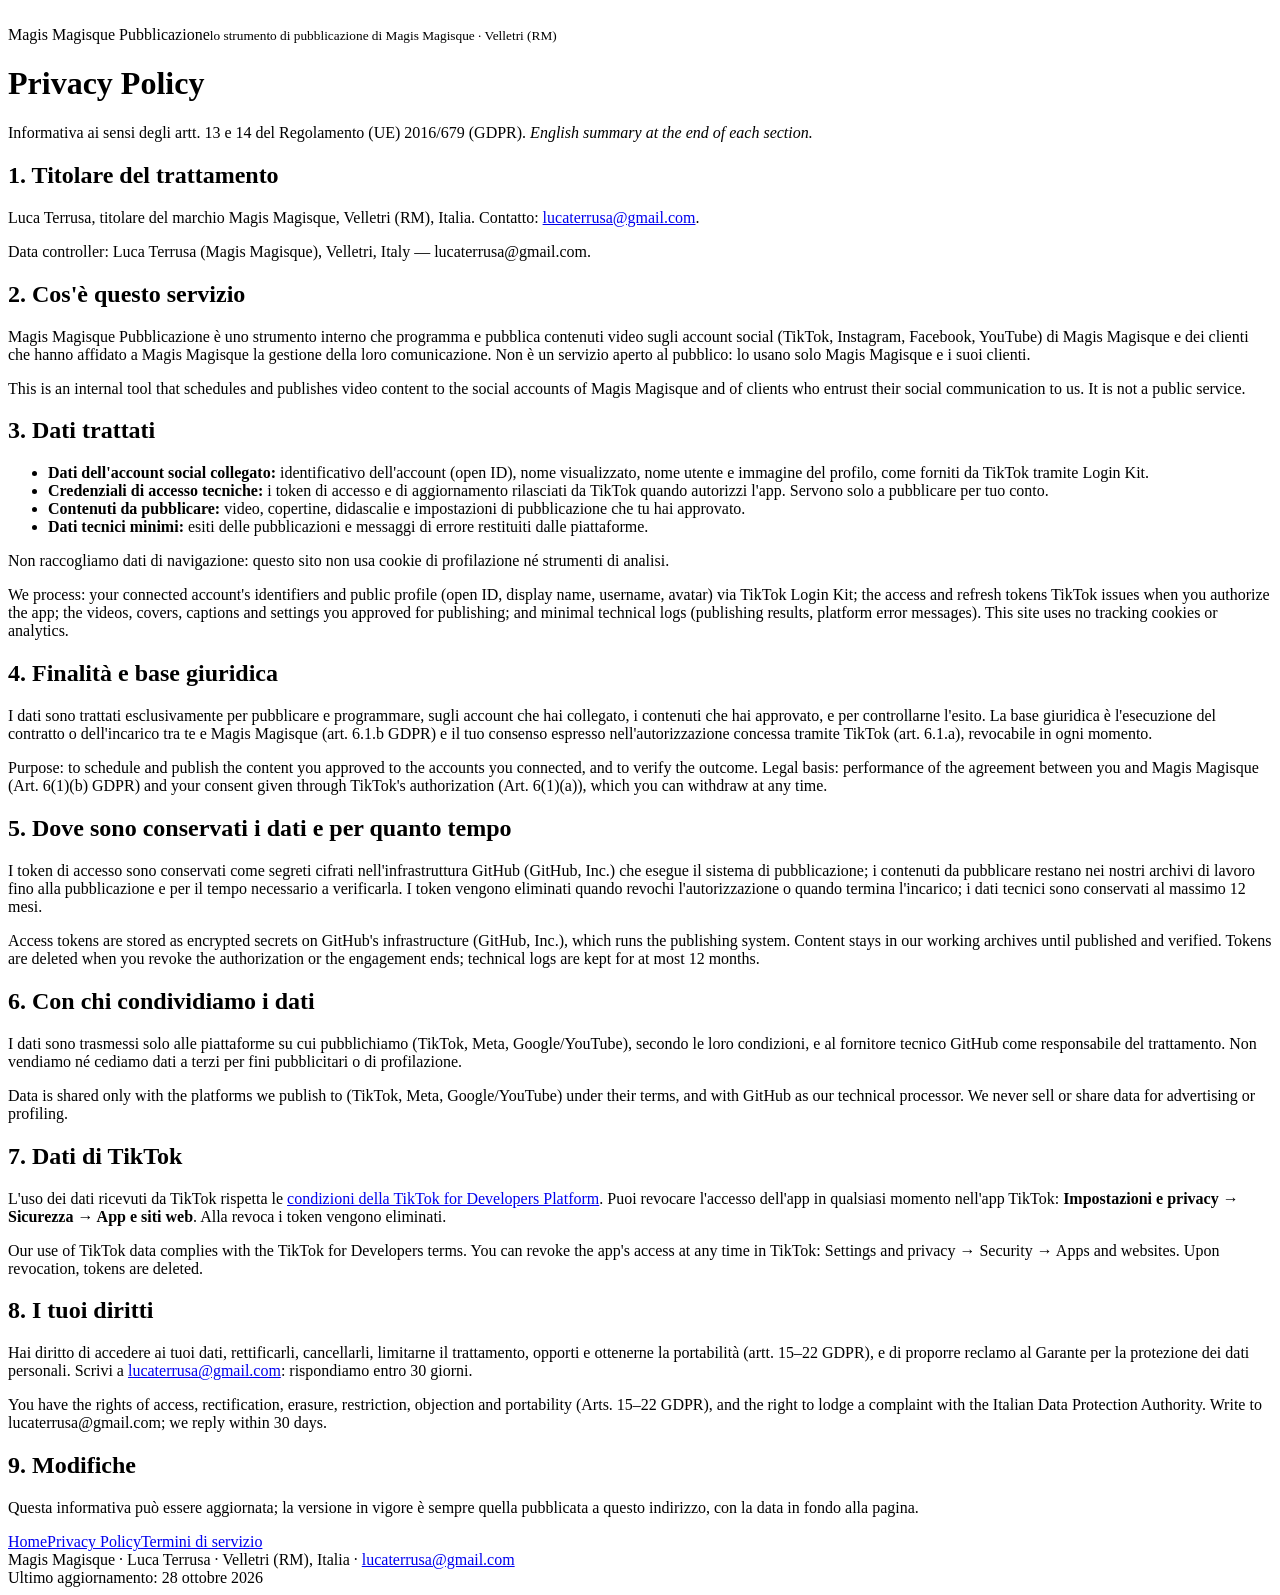
==== privacy.html @ effdfabe "Sito: home, privacy policy, termini, accesso TikTok Co-Authored-By: Claude Fable 5.1 <noreply@anthro" ====
<!doctype html><html lang="it"><head><meta charset="utf-8"><meta name="viewport" content="width=device-width,initial-scale=1"><title>Privacy Policy · Magis Magisque Pubblicazione</title><link rel="icon" href="/magis-pubblicazione-sito/icon-256.png"><link rel="stylesheet" href="/magis-pubblicazione-sito/style.css"></head><body><main>
<header><img src="/magis-pubblicazione-sito/icon-256.png" alt=""><div class="brand">Magis Magisque Pubblicazione<small>lo strumento di pubblicazione di Magis Magisque · Velletri (RM)</small></div></header>
<h1>Privacy Policy</h1>
<p class="muted">Informativa ai sensi degli artt. 13 e 14 del Regolamento (UE) 2016/679 (GDPR). <em>English summary at the end of each section.</em></p>

<h2>1. Titolare del trattamento</h2>
<p>Luca Terrusa, titolare del marchio Magis Magisque, Velletri (RM), Italia. Contatto: <a href="mailto:lucaterrusa@gmail.com">lucaterrusa@gmail.com</a>.</p>
<p class="en">Data controller: Luca Terrusa (Magis Magisque), Velletri, Italy — lucaterrusa@gmail.com.</p>

<h2>2. Cos'è questo servizio</h2>
<p>Magis Magisque Pubblicazione è uno strumento interno che programma e pubblica contenuti video sugli account social (TikTok, Instagram, Facebook, YouTube) di Magis Magisque e dei clienti che hanno affidato a Magis Magisque la gestione della loro comunicazione. Non è un servizio aperto al pubblico: lo usano solo Magis Magisque e i suoi clienti.</p>
<p class="en">This is an internal tool that schedules and publishes video content to the social accounts of Magis Magisque and of clients who entrust their social communication to us. It is not a public service.</p>

<h2>3. Dati trattati</h2>
<ul>
<li><strong>Dati dell'account social collegato:</strong> identificativo dell'account (open ID), nome visualizzato, nome utente e immagine del profilo, come forniti da TikTok tramite Login Kit.</li>
<li><strong>Credenziali di accesso tecniche:</strong> i token di accesso e di aggiornamento rilasciati da TikTok quando autorizzi l'app. Servono solo a pubblicare per tuo conto.</li>
<li><strong>Contenuti da pubblicare:</strong> video, copertine, didascalie e impostazioni di pubblicazione che tu hai approvato.</li>
<li><strong>Dati tecnici minimi:</strong> esiti delle pubblicazioni e messaggi di errore restituiti dalle piattaforme.</li>
</ul>
<p>Non raccogliamo dati di navigazione: questo sito non usa cookie di profilazione né strumenti di analisi.</p>
<p class="en">We process: your connected account's identifiers and public profile (open ID, display name, username, avatar) via TikTok Login Kit; the access and refresh tokens TikTok issues when you authorize the app; the videos, covers, captions and settings you approved for publishing; and minimal technical logs (publishing results, platform error messages). This site uses no tracking cookies or analytics.</p>

<h2>4. Finalità e base giuridica</h2>
<p>I dati sono trattati esclusivamente per pubblicare e programmare, sugli account che hai collegato, i contenuti che hai approvato, e per controllarne l'esito. La base giuridica è l'esecuzione del contratto o dell'incarico tra te e Magis Magisque (art. 6.1.b GDPR) e il tuo consenso espresso nell'autorizzazione concessa tramite TikTok (art. 6.1.a), revocabile in ogni momento.</p>
<p class="en">Purpose: to schedule and publish the content you approved to the accounts you connected, and to verify the outcome. Legal basis: performance of the agreement between you and Magis Magisque (Art. 6(1)(b) GDPR) and your consent given through TikTok's authorization (Art. 6(1)(a)), which you can withdraw at any time.</p>

<h2>5. Dove sono conservati i dati e per quanto tempo</h2>
<p>I token di accesso sono conservati come segreti cifrati nell'infrastruttura GitHub (GitHub, Inc.) che esegue il sistema di pubblicazione; i contenuti da pubblicare restano nei nostri archivi di lavoro fino alla pubblicazione e per il tempo necessario a verificarla. I token vengono eliminati quando revochi l'autorizzazione o quando termina l'incarico; i dati tecnici sono conservati al massimo 12 mesi.</p>
<p class="en">Access tokens are stored as encrypted secrets on GitHub's infrastructure (GitHub, Inc.), which runs the publishing system. Content stays in our working archives until published and verified. Tokens are deleted when you revoke the authorization or the engagement ends; technical logs are kept for at most 12 months.</p>

<h2>6. Con chi condividiamo i dati</h2>
<p>I dati sono trasmessi solo alle piattaforme su cui pubblichiamo (TikTok, Meta, Google/YouTube), secondo le loro condizioni, e al fornitore tecnico GitHub come responsabile del trattamento. Non vendiamo né cediamo dati a terzi per fini pubblicitari o di profilazione.</p>
<p class="en">Data is shared only with the platforms we publish to (TikTok, Meta, Google/YouTube) under their terms, and with GitHub as our technical processor. We never sell or share data for advertising or profiling.</p>

<h2>7. Dati di TikTok</h2>
<p>L'uso dei dati ricevuti da TikTok rispetta le <a href="https://developers.tiktok.com/doc/tiktok-api-terms-of-service">condizioni della TikTok for Developers Platform</a>. Puoi revocare l'accesso dell'app in qualsiasi momento nell'app TikTok: <strong>Impostazioni e privacy → Sicurezza → App e siti web</strong>. Alla revoca i token vengono eliminati.</p>
<p class="en">Our use of TikTok data complies with the TikTok for Developers terms. You can revoke the app's access at any time in TikTok: Settings and privacy → Security → Apps and websites. Upon revocation, tokens are deleted.</p>

<h2>8. I tuoi diritti</h2>
<p>Hai diritto di accedere ai tuoi dati, rettificarli, cancellarli, limitarne il trattamento, opporti e ottenerne la portabilità (artt. 15–22 GDPR), e di proporre reclamo al Garante per la protezione dei dati personali. Scrivi a <a href="mailto:lucaterrusa@gmail.com">lucaterrusa@gmail.com</a>: rispondiamo entro 30 giorni.</p>
<p class="en">You have the rights of access, rectification, erasure, restriction, objection and portability (Arts. 15–22 GDPR), and the right to lodge a complaint with the Italian Data Protection Authority. Write to lucaterrusa@gmail.com; we reply within 30 days.</p>

<h2>9. Modifiche</h2>
<p>Questa informativa può essere aggiornata; la versione in vigore è sempre quella pubblicata a questo indirizzo, con la data in fondo alla pagina.</p>
<nav class="muted"><a href="/magis-pubblicazione-sito/">Home</a><a href="/magis-pubblicazione-sito/privacy.html">Privacy Policy</a><a href="/magis-pubblicazione-sito/termini.html">Termini di servizio</a></nav>
<footer>Magis Magisque · Luca Terrusa · Velletri (RM), Italia · <a href="mailto:lucaterrusa@gmail.com">lucaterrusa@gmail.com</a><br>Ultimo aggiornamento: 28 ottobre 2026</footer>
</main></body></html>
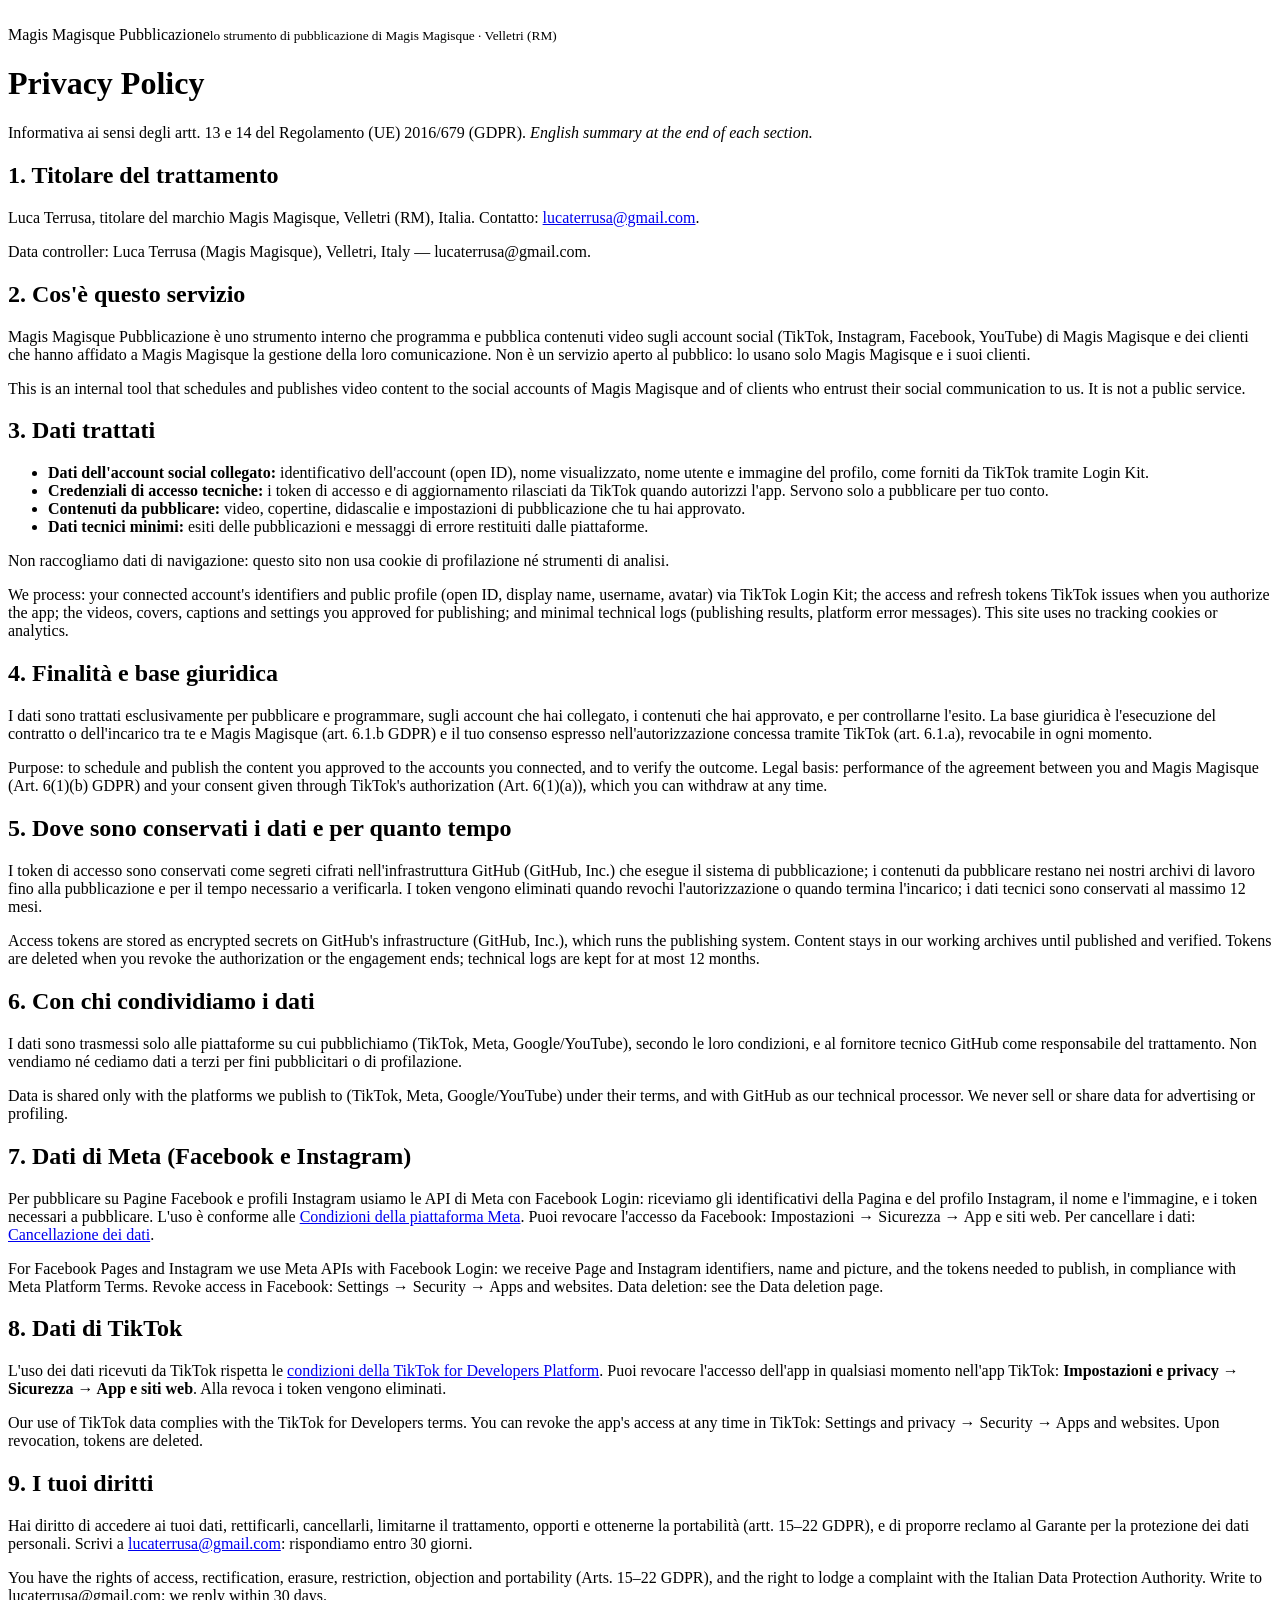
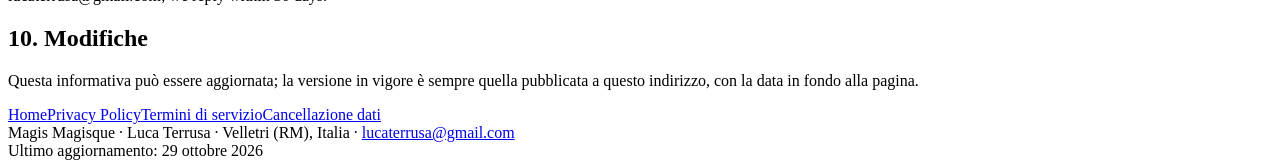
==== commit 8bd54e99: "Pagina cancellazione dati; privacy: sezione Meta Co-Authored-By: Claude Fable 5.1 <noreply@anthropic" ====
--- a/privacy.html
+++ b/privacy.html
@@ -33,16 +33,19 @@
 <p>I dati sono trasmessi solo alle piattaforme su cui pubblichiamo (TikTok, Meta, Google/YouTube), secondo le loro condizioni, e al fornitore tecnico GitHub come responsabile del trattamento. Non vendiamo né cediamo dati a terzi per fini pubblicitari o di profilazione.</p>
 <p class="en">Data is shared only with the platforms we publish to (TikTok, Meta, Google/YouTube) under their terms, and with GitHub as our technical processor. We never sell or share data for advertising or profiling.</p>
 
-<h2>7. Dati di TikTok</h2>
+<h2>7. Dati di Meta (Facebook e Instagram)</h2>
+<p>Per pubblicare su Pagine Facebook e profili Instagram usiamo le API di Meta con Facebook Login: riceviamo gli identificativi della Pagina e del profilo Instagram, il nome e l'immagine, e i token necessari a pubblicare. L'uso è conforme alle <a href="https://developers.facebook.com/terms/">Condizioni della piattaforma Meta</a>. Puoi revocare l'accesso da Facebook: Impostazioni → Sicurezza → App e siti web. Per cancellare i dati: <a href="/magis-pubblicazione-sito/cancellazione-dati.html">Cancellazione dei dati</a>.</p>
+<p class="en">For Facebook Pages and Instagram we use Meta APIs with Facebook Login: we receive Page and Instagram identifiers, name and picture, and the tokens needed to publish, in compliance with Meta Platform Terms. Revoke access in Facebook: Settings → Security → Apps and websites. Data deletion: see the Data deletion page.</p>
+<h2>8. Dati di TikTok</h2>
 <p>L'uso dei dati ricevuti da TikTok rispetta le <a href="https://developers.tiktok.com/doc/tiktok-api-terms-of-service">condizioni della TikTok for Developers Platform</a>. Puoi revocare l'accesso dell'app in qualsiasi momento nell'app TikTok: <strong>Impostazioni e privacy → Sicurezza → App e siti web</strong>. Alla revoca i token vengono eliminati.</p>
 <p class="en">Our use of TikTok data complies with the TikTok for Developers terms. You can revoke the app's access at any time in TikTok: Settings and privacy → Security → Apps and websites. Upon revocation, tokens are deleted.</p>
 
-<h2>8. I tuoi diritti</h2>
+<h2>9. I tuoi diritti</h2>
 <p>Hai diritto di accedere ai tuoi dati, rettificarli, cancellarli, limitarne il trattamento, opporti e ottenerne la portabilità (artt. 15–22 GDPR), e di proporre reclamo al Garante per la protezione dei dati personali. Scrivi a <a href="mailto:lucaterrusa@gmail.com">lucaterrusa@gmail.com</a>: rispondiamo entro 30 giorni.</p>
 <p class="en">You have the rights of access, rectification, erasure, restriction, objection and portability (Arts. 15–22 GDPR), and the right to lodge a complaint with the Italian Data Protection Authority. Write to lucaterrusa@gmail.com; we reply within 30 days.</p>
 
-<h2>9. Modifiche</h2>
+<h2>10. Modifiche</h2>
 <p>Questa informativa può essere aggiornata; la versione in vigore è sempre quella pubblicata a questo indirizzo, con la data in fondo alla pagina.</p>
-<nav class="muted"><a href="/magis-pubblicazione-sito/">Home</a><a href="/magis-pubblicazione-sito/privacy.html">Privacy Policy</a><a href="/magis-pubblicazione-sito/termini.html">Termini di servizio</a></nav>
-<footer>Magis Magisque · Luca Terrusa · Velletri (RM), Italia · <a href="mailto:lucaterrusa@gmail.com">lucaterrusa@gmail.com</a><br>Ultimo aggiornamento: 28 ottobre 2026</footer>
+<nav class="muted"><a href="/magis-pubblicazione-sito/">Home</a><a href="/magis-pubblicazione-sito/privacy.html">Privacy Policy</a><a href="/magis-pubblicazione-sito/termini.html">Termini di servizio</a><a href="/magis-pubblicazione-sito/cancellazione-dati.html">Cancellazione dati</a></nav>
+<footer>Magis Magisque · Luca Terrusa · Velletri (RM), Italia · <a href="mailto:lucaterrusa@gmail.com">lucaterrusa@gmail.com</a><br>Ultimo aggiornamento: 29 ottobre 2026</footer>
 </main></body></html>
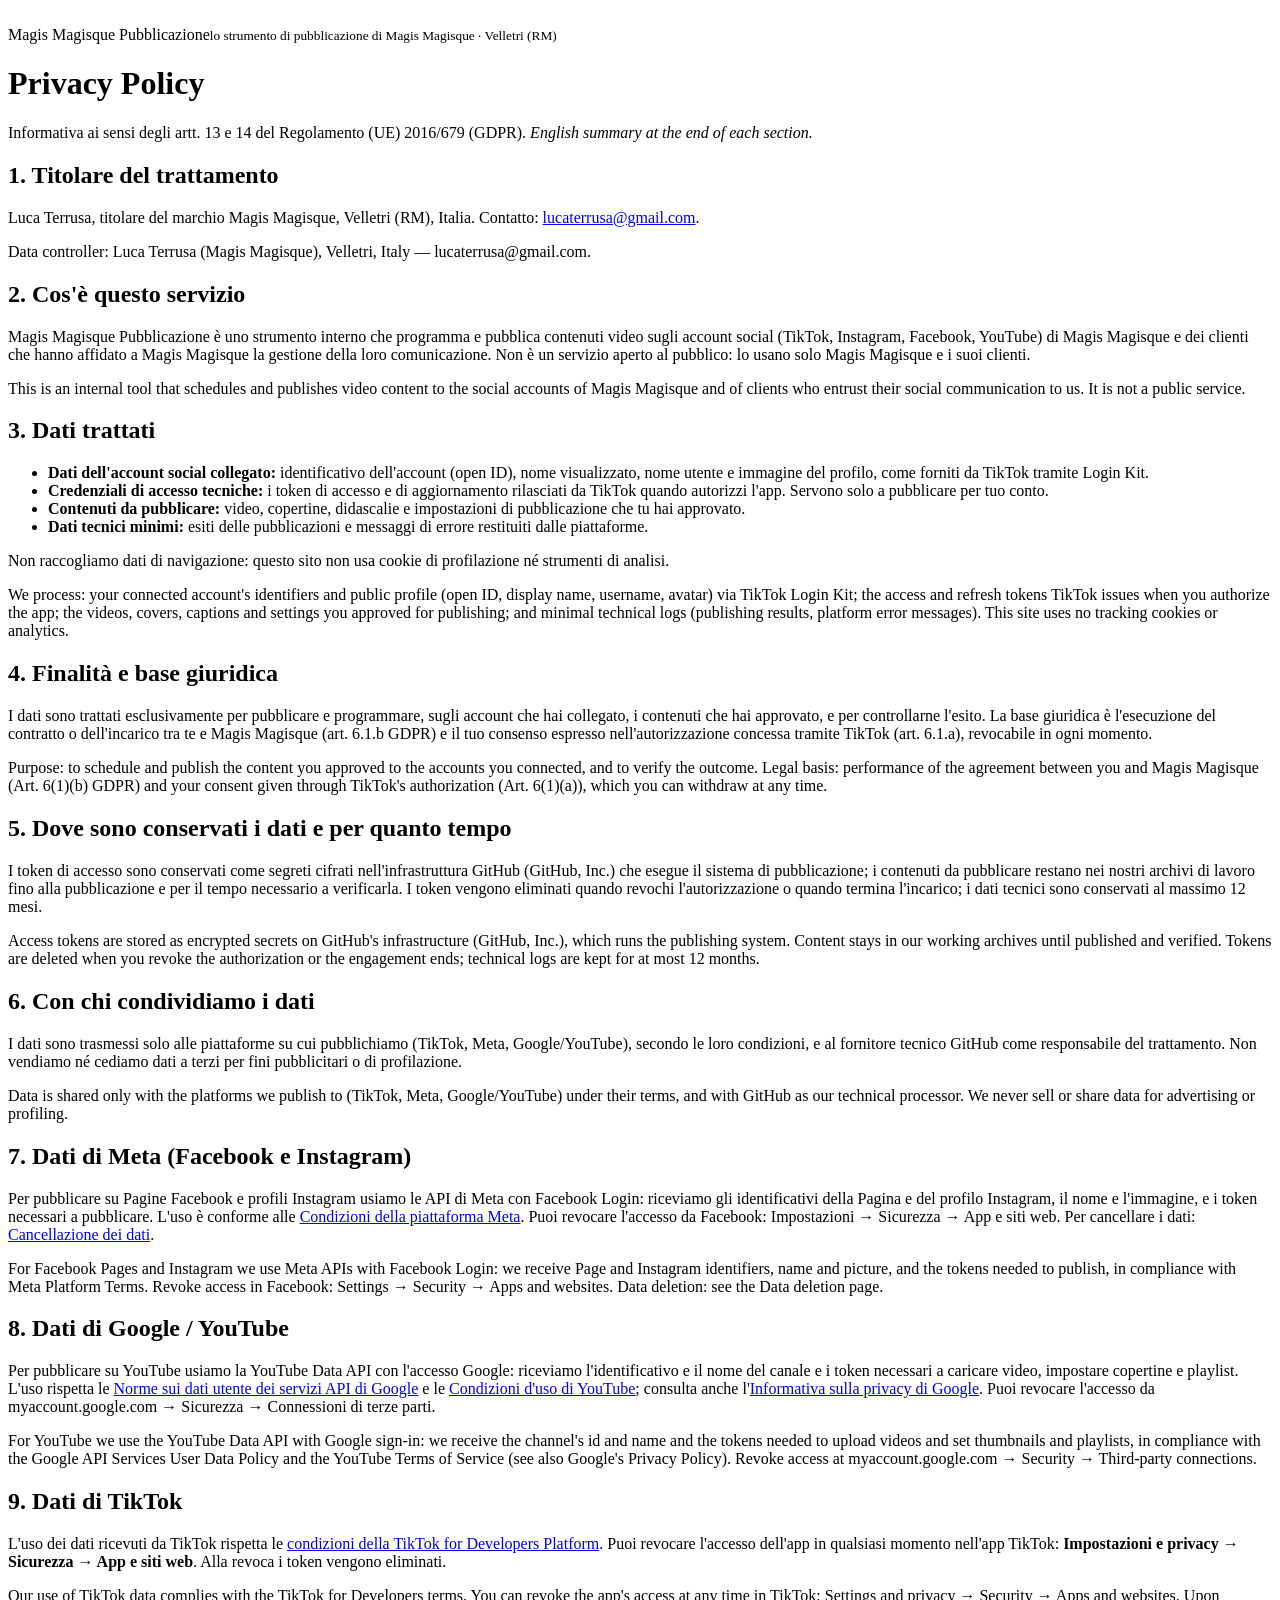
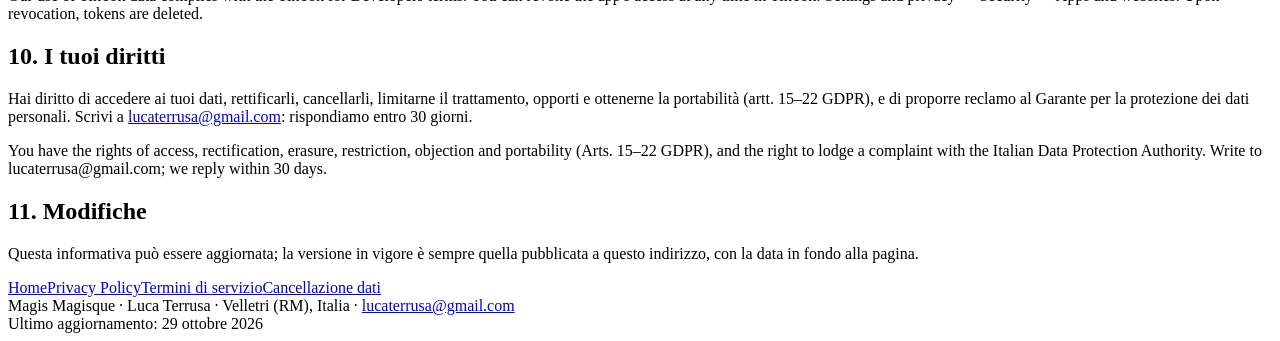
==== commit a0b308f3: "Accesso con Google (YouTube): pagine di accesso e ritorno; privacy: sezione Google/YouTube Co-Author" ====
--- a/privacy.html
+++ b/privacy.html
@@ -36,15 +36,18 @@
 <h2>7. Dati di Meta (Facebook e Instagram)</h2>
 <p>Per pubblicare su Pagine Facebook e profili Instagram usiamo le API di Meta con Facebook Login: riceviamo gli identificativi della Pagina e del profilo Instagram, il nome e l'immagine, e i token necessari a pubblicare. L'uso è conforme alle <a href="https://developers.facebook.com/terms/">Condizioni della piattaforma Meta</a>. Puoi revocare l'accesso da Facebook: Impostazioni → Sicurezza → App e siti web. Per cancellare i dati: <a href="/magis-pubblicazione-sito/cancellazione-dati.html">Cancellazione dei dati</a>.</p>
 <p class="en">For Facebook Pages and Instagram we use Meta APIs with Facebook Login: we receive Page and Instagram identifiers, name and picture, and the tokens needed to publish, in compliance with Meta Platform Terms. Revoke access in Facebook: Settings → Security → Apps and websites. Data deletion: see the Data deletion page.</p>
-<h2>8. Dati di TikTok</h2>
+<h2>8. Dati di Google / YouTube</h2>
+<p>Per pubblicare su YouTube usiamo la YouTube Data API con l'accesso Google: riceviamo l'identificativo e il nome del canale e i token necessari a caricare video, impostare copertine e playlist. L'uso rispetta le <a href="https://developers.google.com/terms/api-services-user-data-policy">Norme sui dati utente dei servizi API di Google</a> e le <a href="https://www.youtube.com/t/terms">Condizioni d'uso di YouTube</a>; consulta anche l'<a href="https://policies.google.com/privacy">Informativa sulla privacy di Google</a>. Puoi revocare l'accesso da myaccount.google.com → Sicurezza → Connessioni di terze parti.</p>
+<p class="en">For YouTube we use the YouTube Data API with Google sign-in: we receive the channel's id and name and the tokens needed to upload videos and set thumbnails and playlists, in compliance with the Google API Services User Data Policy and the YouTube Terms of Service (see also Google's Privacy Policy). Revoke access at myaccount.google.com → Security → Third-party connections.</p>
+<h2>9. Dati di TikTok</h2>
 <p>L'uso dei dati ricevuti da TikTok rispetta le <a href="https://developers.tiktok.com/doc/tiktok-api-terms-of-service">condizioni della TikTok for Developers Platform</a>. Puoi revocare l'accesso dell'app in qualsiasi momento nell'app TikTok: <strong>Impostazioni e privacy → Sicurezza → App e siti web</strong>. Alla revoca i token vengono eliminati.</p>
 <p class="en">Our use of TikTok data complies with the TikTok for Developers terms. You can revoke the app's access at any time in TikTok: Settings and privacy → Security → Apps and websites. Upon revocation, tokens are deleted.</p>
 
-<h2>9. I tuoi diritti</h2>
+<h2>10. I tuoi diritti</h2>
 <p>Hai diritto di accedere ai tuoi dati, rettificarli, cancellarli, limitarne il trattamento, opporti e ottenerne la portabilità (artt. 15–22 GDPR), e di proporre reclamo al Garante per la protezione dei dati personali. Scrivi a <a href="mailto:lucaterrusa@gmail.com">lucaterrusa@gmail.com</a>: rispondiamo entro 30 giorni.</p>
 <p class="en">You have the rights of access, rectification, erasure, restriction, objection and portability (Arts. 15–22 GDPR), and the right to lodge a complaint with the Italian Data Protection Authority. Write to lucaterrusa@gmail.com; we reply within 30 days.</p>
 
-<h2>10. Modifiche</h2>
+<h2>11. Modifiche</h2>
 <p>Questa informativa può essere aggiornata; la versione in vigore è sempre quella pubblicata a questo indirizzo, con la data in fondo alla pagina.</p>
 <nav class="muted"><a href="/magis-pubblicazione-sito/">Home</a><a href="/magis-pubblicazione-sito/privacy.html">Privacy Policy</a><a href="/magis-pubblicazione-sito/termini.html">Termini di servizio</a><a href="/magis-pubblicazione-sito/cancellazione-dati.html">Cancellazione dati</a></nav>
 <footer>Magis Magisque · Luca Terrusa · Velletri (RM), Italia · <a href="mailto:lucaterrusa@gmail.com">lucaterrusa@gmail.com</a><br>Ultimo aggiornamento: 29 ottobre 2026</footer>
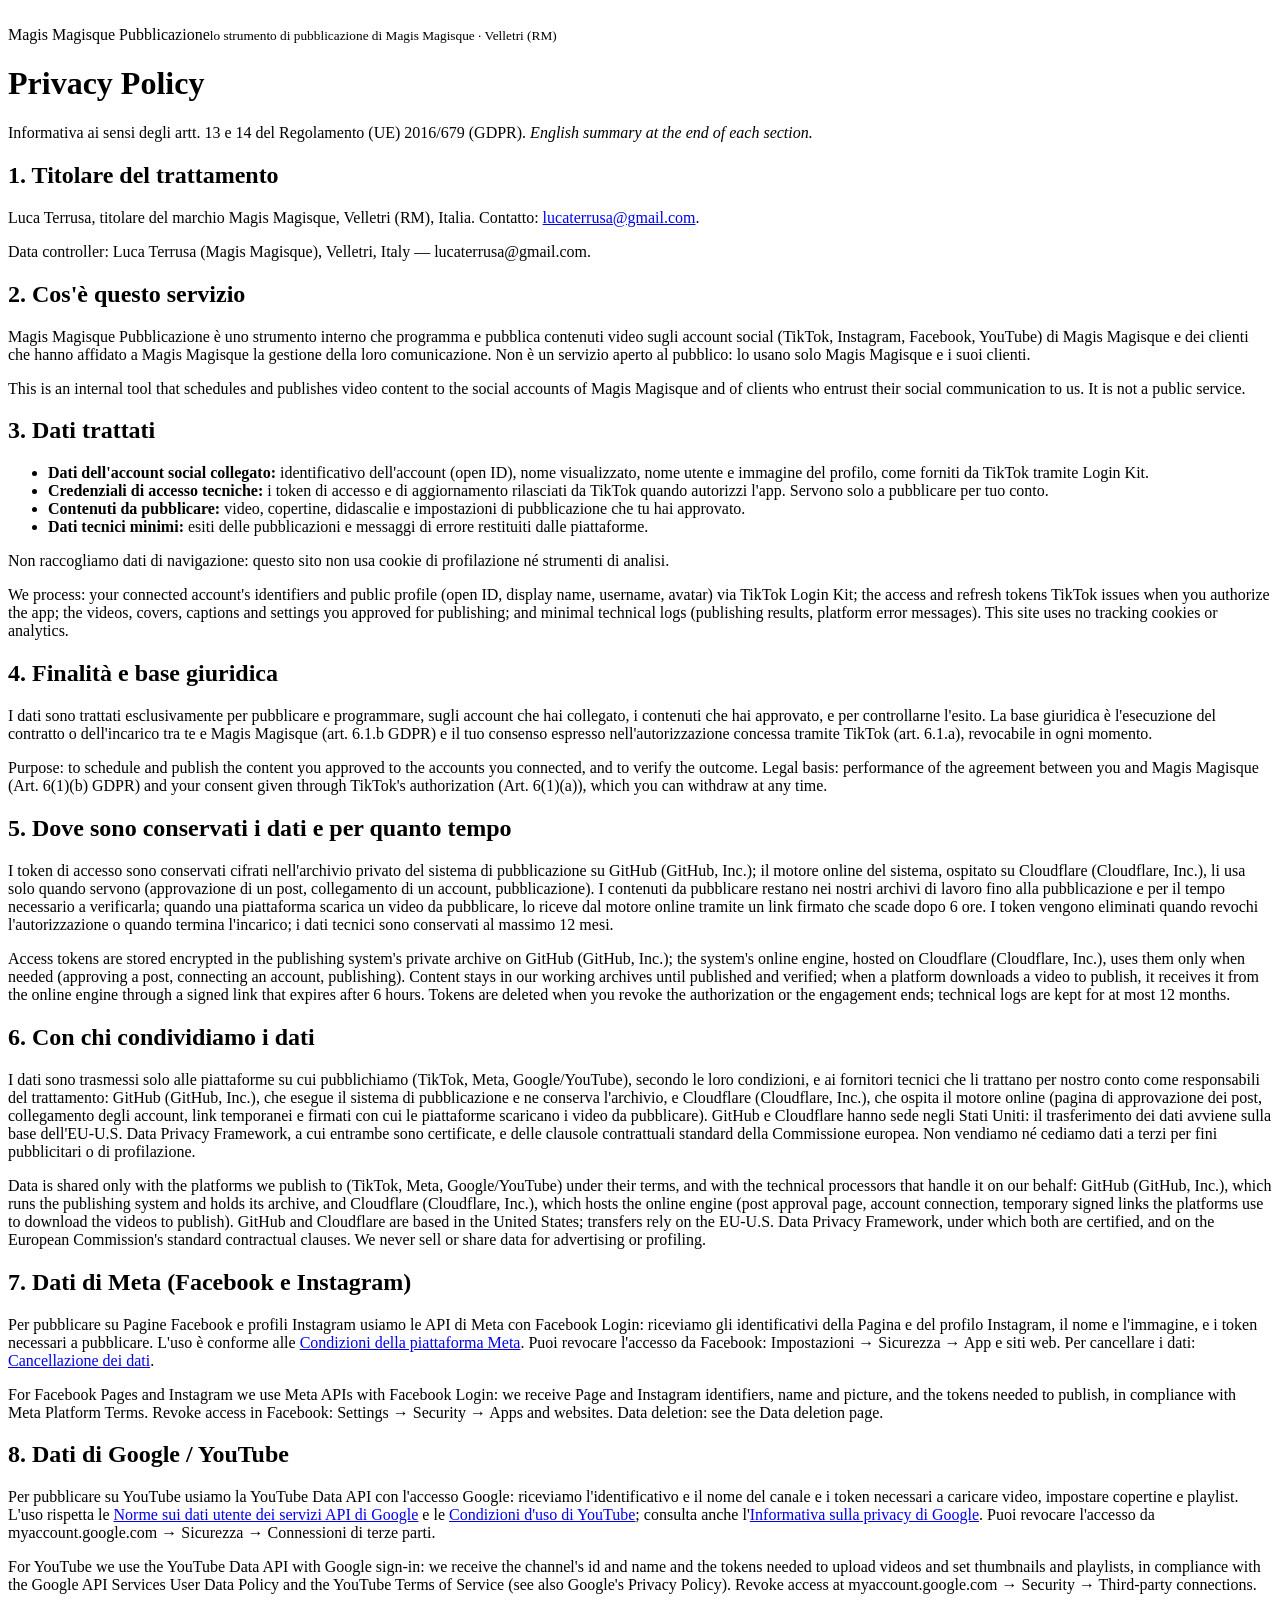
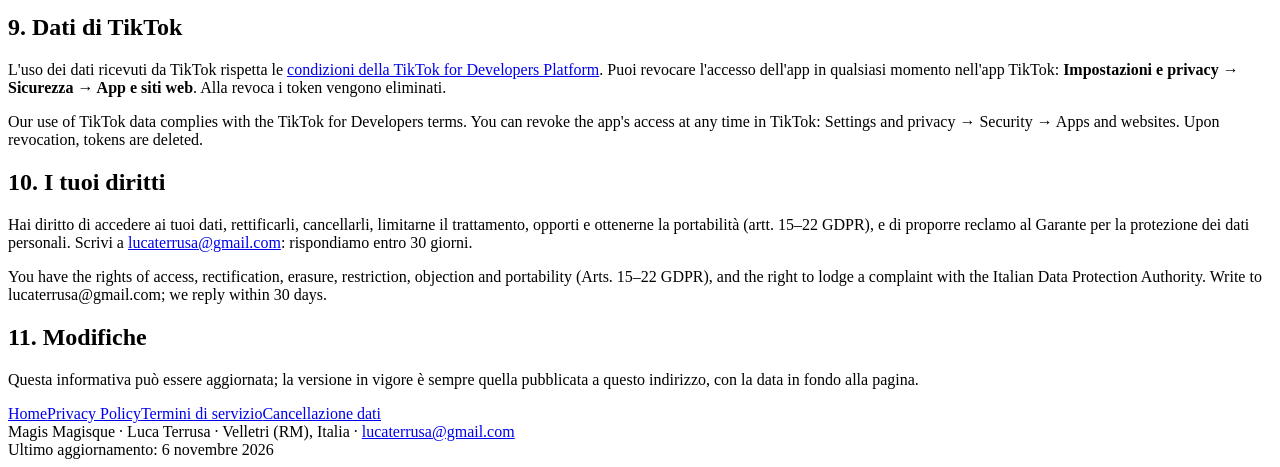
==== commit 81012738: "Privacy: Cloudflare come fornitore tecnico (motore online), trasferimento USA (DPF + clausole standa" ====
--- a/privacy.html
+++ b/privacy.html
@@ -26,12 +26,12 @@
 <p class="en">Purpose: to schedule and publish the content you approved to the accounts you connected, and to verify the outcome. Legal basis: performance of the agreement between you and Magis Magisque (Art. 6(1)(b) GDPR) and your consent given through TikTok's authorization (Art. 6(1)(a)), which you can withdraw at any time.</p>
 
 <h2>5. Dove sono conservati i dati e per quanto tempo</h2>
-<p>I token di accesso sono conservati come segreti cifrati nell'infrastruttura GitHub (GitHub, Inc.) che esegue il sistema di pubblicazione; i contenuti da pubblicare restano nei nostri archivi di lavoro fino alla pubblicazione e per il tempo necessario a verificarla. I token vengono eliminati quando revochi l'autorizzazione o quando termina l'incarico; i dati tecnici sono conservati al massimo 12 mesi.</p>
-<p class="en">Access tokens are stored as encrypted secrets on GitHub's infrastructure (GitHub, Inc.), which runs the publishing system. Content stays in our working archives until published and verified. Tokens are deleted when you revoke the authorization or the engagement ends; technical logs are kept for at most 12 months.</p>
+<p>I token di accesso sono conservati cifrati nell'archivio privato del sistema di pubblicazione su GitHub (GitHub, Inc.); il motore online del sistema, ospitato su Cloudflare (Cloudflare, Inc.), li usa solo quando servono (approvazione di un post, collegamento di un account, pubblicazione). I contenuti da pubblicare restano nei nostri archivi di lavoro fino alla pubblicazione e per il tempo necessario a verificarla; quando una piattaforma scarica un video da pubblicare, lo riceve dal motore online tramite un link firmato che scade dopo 6 ore. I token vengono eliminati quando revochi l'autorizzazione o quando termina l'incarico; i dati tecnici sono conservati al massimo 12 mesi.</p>
+<p class="en">Access tokens are stored encrypted in the publishing system's private archive on GitHub (GitHub, Inc.); the system's online engine, hosted on Cloudflare (Cloudflare, Inc.), uses them only when needed (approving a post, connecting an account, publishing). Content stays in our working archives until published and verified; when a platform downloads a video to publish, it receives it from the online engine through a signed link that expires after 6 hours. Tokens are deleted when you revoke the authorization or the engagement ends; technical logs are kept for at most 12 months.</p>
 
 <h2>6. Con chi condividiamo i dati</h2>
-<p>I dati sono trasmessi solo alle piattaforme su cui pubblichiamo (TikTok, Meta, Google/YouTube), secondo le loro condizioni, e al fornitore tecnico GitHub come responsabile del trattamento. Non vendiamo né cediamo dati a terzi per fini pubblicitari o di profilazione.</p>
-<p class="en">Data is shared only with the platforms we publish to (TikTok, Meta, Google/YouTube) under their terms, and with GitHub as our technical processor. We never sell or share data for advertising or profiling.</p>
+<p>I dati sono trasmessi solo alle piattaforme su cui pubblichiamo (TikTok, Meta, Google/YouTube), secondo le loro condizioni, e ai fornitori tecnici che li trattano per nostro conto come responsabili del trattamento: GitHub (GitHub, Inc.), che esegue il sistema di pubblicazione e ne conserva l'archivio, e Cloudflare (Cloudflare, Inc.), che ospita il motore online (pagina di approvazione dei post, collegamento degli account, link temporanei e firmati con cui le piattaforme scaricano i video da pubblicare). GitHub e Cloudflare hanno sede negli Stati Uniti: il trasferimento dei dati avviene sulla base dell'EU-U.S. Data Privacy Framework, a cui entrambe sono certificate, e delle clausole contrattuali standard della Commissione europea. Non vendiamo né cediamo dati a terzi per fini pubblicitari o di profilazione.</p>
+<p class="en">Data is shared only with the platforms we publish to (TikTok, Meta, Google/YouTube) under their terms, and with the technical processors that handle it on our behalf: GitHub (GitHub, Inc.), which runs the publishing system and holds its archive, and Cloudflare (Cloudflare, Inc.), which hosts the online engine (post approval page, account connection, temporary signed links the platforms use to download the videos to publish). GitHub and Cloudflare are based in the United States; transfers rely on the EU-U.S. Data Privacy Framework, under which both are certified, and on the European Commission's standard contractual clauses. We never sell or share data for advertising or profiling.</p>
 
 <h2>7. Dati di Meta (Facebook e Instagram)</h2>
 <p>Per pubblicare su Pagine Facebook e profili Instagram usiamo le API di Meta con Facebook Login: riceviamo gli identificativi della Pagina e del profilo Instagram, il nome e l'immagine, e i token necessari a pubblicare. L'uso è conforme alle <a href="https://developers.facebook.com/terms/">Condizioni della piattaforma Meta</a>. Puoi revocare l'accesso da Facebook: Impostazioni → Sicurezza → App e siti web. Per cancellare i dati: <a href="/magis-pubblicazione-sito/cancellazione-dati.html">Cancellazione dei dati</a>.</p>
@@ -50,5 +50,5 @@
 <h2>11. Modifiche</h2>
 <p>Questa informativa può essere aggiornata; la versione in vigore è sempre quella pubblicata a questo indirizzo, con la data in fondo alla pagina.</p>
 <nav class="muted"><a href="/magis-pubblicazione-sito/">Home</a><a href="/magis-pubblicazione-sito/privacy.html">Privacy Policy</a><a href="/magis-pubblicazione-sito/termini.html">Termini di servizio</a><a href="/magis-pubblicazione-sito/cancellazione-dati.html">Cancellazione dati</a></nav>
-<footer>Magis Magisque · Luca Terrusa · Velletri (RM), Italia · <a href="mailto:lucaterrusa@gmail.com">lucaterrusa@gmail.com</a><br>Ultimo aggiornamento: 29 ottobre 2026</footer>
+<footer>Magis Magisque · Luca Terrusa · Velletri (RM), Italia · <a href="mailto:lucaterrusa@gmail.com">lucaterrusa@gmail.com</a><br>Ultimo aggiornamento: 6 novembre 2026</footer>
 </main></body></html>
